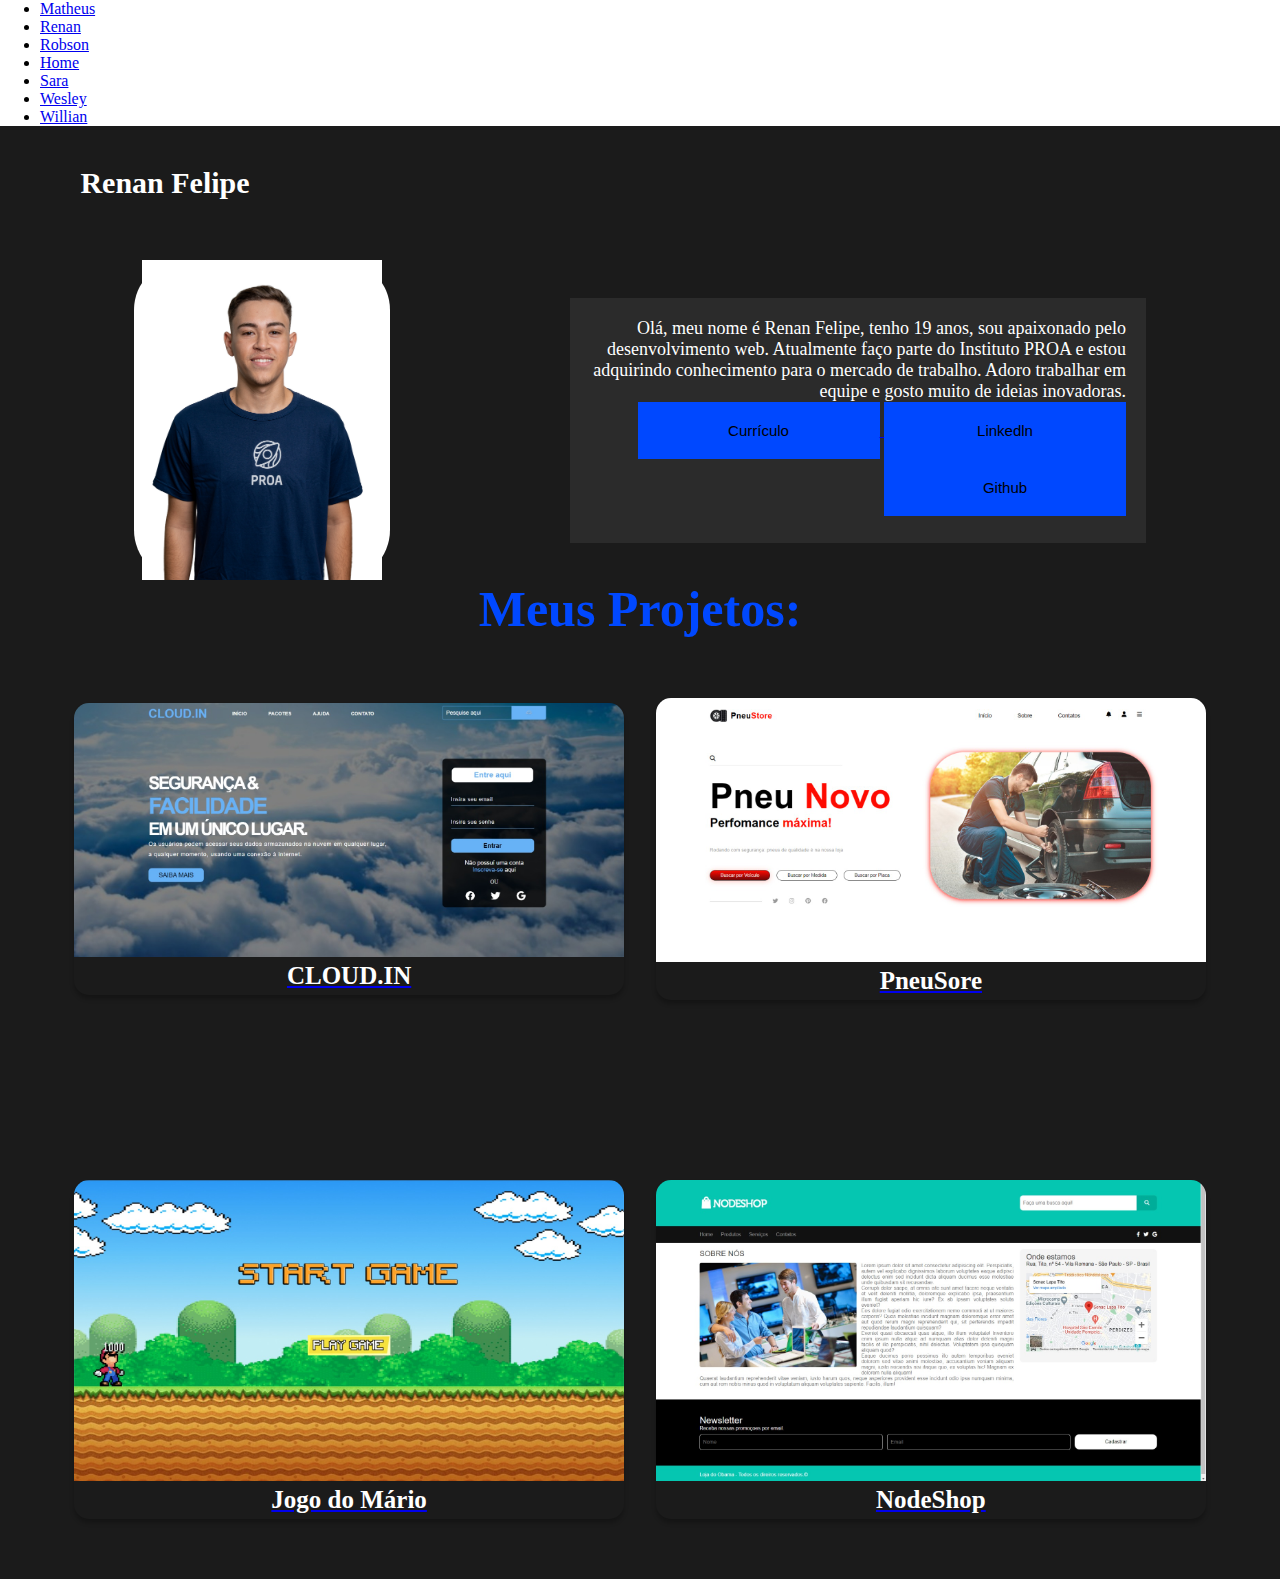
==== Curriculos/Renan/Renan.html @ 5095706c "renan att" ====
<!DOCTYPE HTML>
<html lang="pt">

<head>
	<meta charset="utf-8" />
	<meta name="viewport" content="width=device-width, initial-scale=1, user-scalable=no" />
	<link rel="stylesheet" href="../../assets/css/main.css" />
	<link rel="stylesheet" href="Renan.css">
	<link rel="shortcut icon" href="Images/logo.png" type="image/x-icon">
	<title>Renan</title>
</head>

<body class="no-sidebar is-preload">
	<div id="page-wrapper">
		<!-- Header -->
		<div id="header">
			<!-- Nav -->
			<nav id="nav">
				<ul>
					<li><a href="../Matheus/Matheus.html">Matheus</a></li>
					<li><a href="../Renan/Renan.html">Renan</a></li>
					<li><a href="../Robson/Robson.html">Robson</a></li>
					<li><a href="../../index.html">Home</a></li>
					<li><a href="../Sara/Sara.html">Sara</a></li>
					<li><a href="../Wesley/Wesley.html">Wesley</a></li>
					<li><a href="../Willian/Willian.html">Willian</a></li>
				</ul>
			</nav>
		</div>
	</div>
	<section>
		<h1>Renan Felipe</h1>
		<article>
			<div id="QuadroR">
				<img src="Images/fotoPerfilCopia.jpg" alt="foto renan">
			</div>
			<div id="QuadroR2">
				
				
				<p>Olá, meu nome é Renan Felipe, tenho 19 anos, sou apaixonado pelo desenvolvimento web. Atualmente faço parte do Instituto PROA e estou adquirindo conhecimento para o mercado de trabalho. Adoro trabalhar em equipe e gosto muito de ideias inovadoras. </p>
				<a target="_blank" href="Images/CV - Renan.Ked.pdf">
					<button>Currículo</button>
				</a>
				<a target="_blank" href="https://www.linkedin.com/in/renanfelipeked/">
					<button>Linkedln</button>
				</a>
				<a target="_blank" href="https://github.com/renanked">
					<button>Github</button>
				</a>
			</div>
		

			</div>
		</article>

		<section id="section2_renan">
			<h3>Meus Projetos:</h3>
			<article>
				<div class="projetos">
					<a href="https://github.com/renanked/HTML-Projeto01" target="_blank">
						<div class="modal">
						
							<p>Clique para acessar o projeto</p>
						</div>
						<img src="Images/cloudin.jpeg" alt="Projeto Cloud.In" class="projeto_img">
						<h3>CLOUD.IN</h3>
					</a>
				</div>
				<div class="projetos">
					<a href="https://github.com/renanked/HTML-Projeto03" target="_blank">
						<div class="modal">
					
							<p>Clique para acessar o projeto</p>
						</div>
						<img src="Images/pneustore.jpeg" alt="Projeto PneuStore" class="projeto_img">
						<h3>PneuSore</h3>
					</a>
				</div>
				<div class="projetos">
					<a href="https://github.com/renanked/JS-Projeto01" target="_blank">
						<div class="modal">
					
							<p>Clique para acessar o projeto</p>
						</div>
						<img src="Images/mario.jpeg" alt="Projeto Jogo do Mário" class="projeto_img">
						<h3>Jogo do Mário</h3>
					</a>
				</div>
				<div class="projetos">
					<a href="https://github.com/renanked/HTML-ProjetoLojaObama" target="_blank">
						<div class="modal">
						
							<p>Clique para acessar o projeto</p>
						</div>
						<img src="Images/nodeshop.jpeg" alt="Projeto NodeShop" class="projeto_img">
						<h3>NodeShop</h3>
					</a>
				</div>
			</article>
		</section>
	</div>
</body>
---- Curriculos/Renan/Renan.css ----
*{
    border: 0;
    margin: 0;
    box-sizing: border-box;
}
main{
    position: relative;
    width: 100%;
    height: 200px;
    
}
section{
    background-color: rgb(27, 27, 27);
    width: 100%;
    height: auto;
    padding-bottom: 30px;
   
    
}
article{
    width: 100%;
    display: flex;
    align-items: center;
    justify-content: center;
    gap: 180px;
    padding-top: 60px;
}

#QuadroR{
    width: 20%;
    height: 320px; 
border-radius: 50px;
    background-color: rgb(255, 255, 255);
    display: flex;
    align-items: center;
    justify-content: center;
}
#QuadroR img{
    width: 240px;
   
    
}
#QuadroR2{
    width: 45%;
    height: 245px; 
  
    background-color: rgb(43, 43, 43);
    font-size: large;
    text-align: right;
    color: white;
    padding: 20px;
}

#QuadroR2 button{
    align-items: center;
    padding: 20px;
    width: 242px;
    font-size: 15px;
    background-color: rgb(0, 72, 255);
   
}
#QuadroR2 button:hover {
    transform: scale(1.05, 1.05);
    background-color: rgb(124, 22, 202);
}

h1{
    text-align: center;
    color: rgb(255, 255, 255);
    padding-right: 950px;
    padding-top: 40px;
    font-size: 30px;
}

h3{
    text-align: center;
    color: rgb(0, 72, 255);;
    font-size: 50px;
}




/*Section 2 - Meus Projetos*/

#section2_renan {
    width: 100%;
    height: auto;
}

#section2_renan article {
    width: 90%;
    height: auto;
    margin: auto;
    display: flex;
    flex-wrap: wrap;
    justify-content: space-around;
    column-gap: 1%;

}

#section2_renan h1 {
    font-family: var(--textos_fonte);
    font-size: 55px;
    color: #FFF;
    text-align: center;
}

/*Modal dos projetos*/

.modal {
    position: absolute;
    width: 550px;
    height: 265px;
    display: flex;
    flex-direction: column;
    justify-content: center;
    gap: 30px;
    opacity: 0;
    transition: ease-in 0.7s;
    z-index: 10;
}

.modal h2 {
    font-family: var(--textos_fonte);
    font-size: 30px;
    text-align: center;
    color: #FFF;
}

.modal div {
    display: flex;
    justify-content: center;
}

.modal div img {
    width: 55px;
    border-radius: 0;
}

.modal p {
    font-family: var(--textos_fonte);
    font-size: 22px;
    text-align: center;
    color: #FFF;
}

/*Projetos*/

.projetos {
    margin-top: 0px;
}

.projetos a {
    width: 550px;
    height: auto;
    background: var(--projetos_color);
    border-radius: 15px;
    box-shadow: 0px 4px 4px rgba(0, 0, 0, 0.25);
    display: flex;
    flex-direction: column;
}

.projetos:hover .projeto_img {
    filter: brightness(15%);
}

.projetos:hover .modal {
    opacity: 1;
}

.projetos img {
    width: 100%;
    border-radius: 15px 15px 0 0;
    transition: ease-in-out 0.7s;
}

.projetos h3 {
    font-family: var(--textos_fonte);
    font-size: 25px;
    text-align: center;
    color: #FFF;
    padding: 5px 0;
}
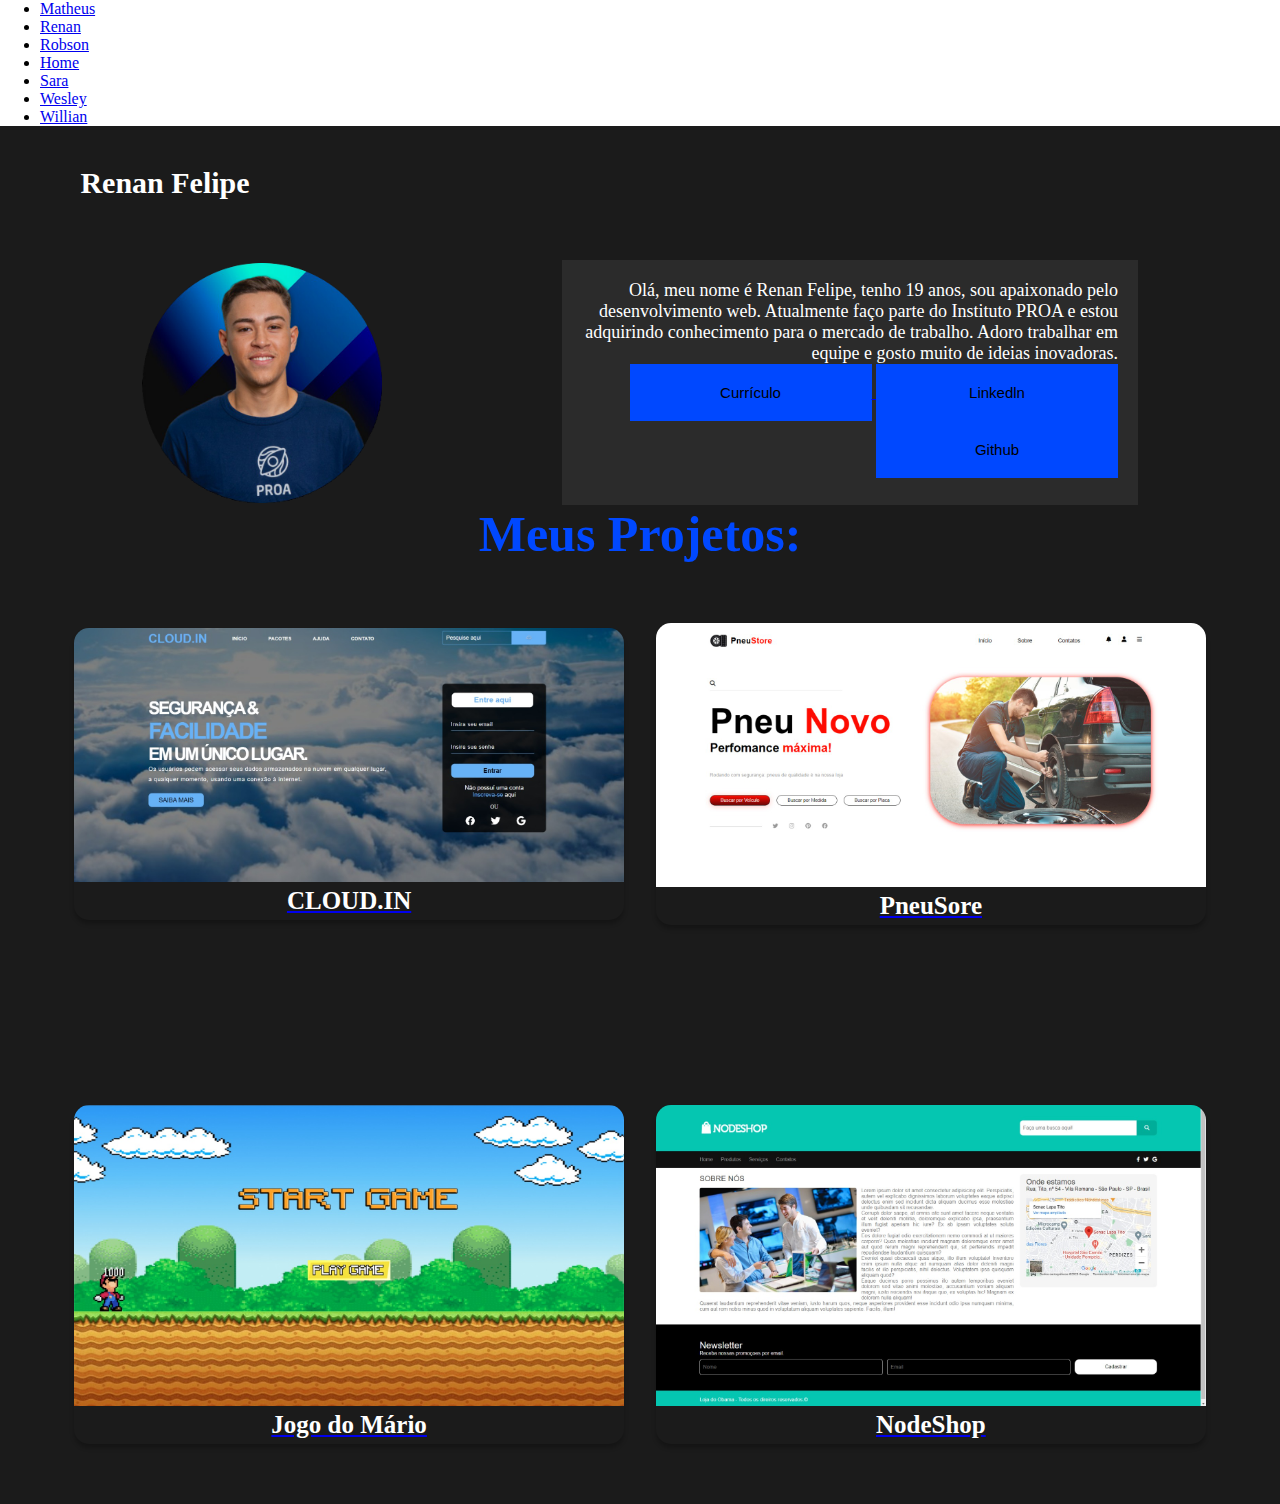
==== commit 50aa982e: "renan att4" ====
--- a/Curriculos/Renan/Renan.html
+++ b/Curriculos/Renan/Renan.html
@@ -32,7 +32,7 @@
 		<h1>Renan Felipe</h1>
 		<article>
 			<div id="QuadroR">
-				<img src="Images/fotoPerfilCopia.jpg" alt="foto renan">
+				<img src="Images/linkedln.png" alt="foto renan">
 			</div>
 			<div id="QuadroR2">
 				
--- a/Curriculos/Renan/Renan.css
+++ b/Curriculos/Renan/Renan.css
@@ -27,10 +27,10 @@
 }
 
 #QuadroR{
-    width: 20%;
-    height: 320px; 
+  
+    height: 20px; 
 border-radius: 50px;
-    background-color: rgb(255, 255, 255);
+    background-color: rgb(0, 0, 0);
     display: flex;
     align-items: center;
     justify-content: center;
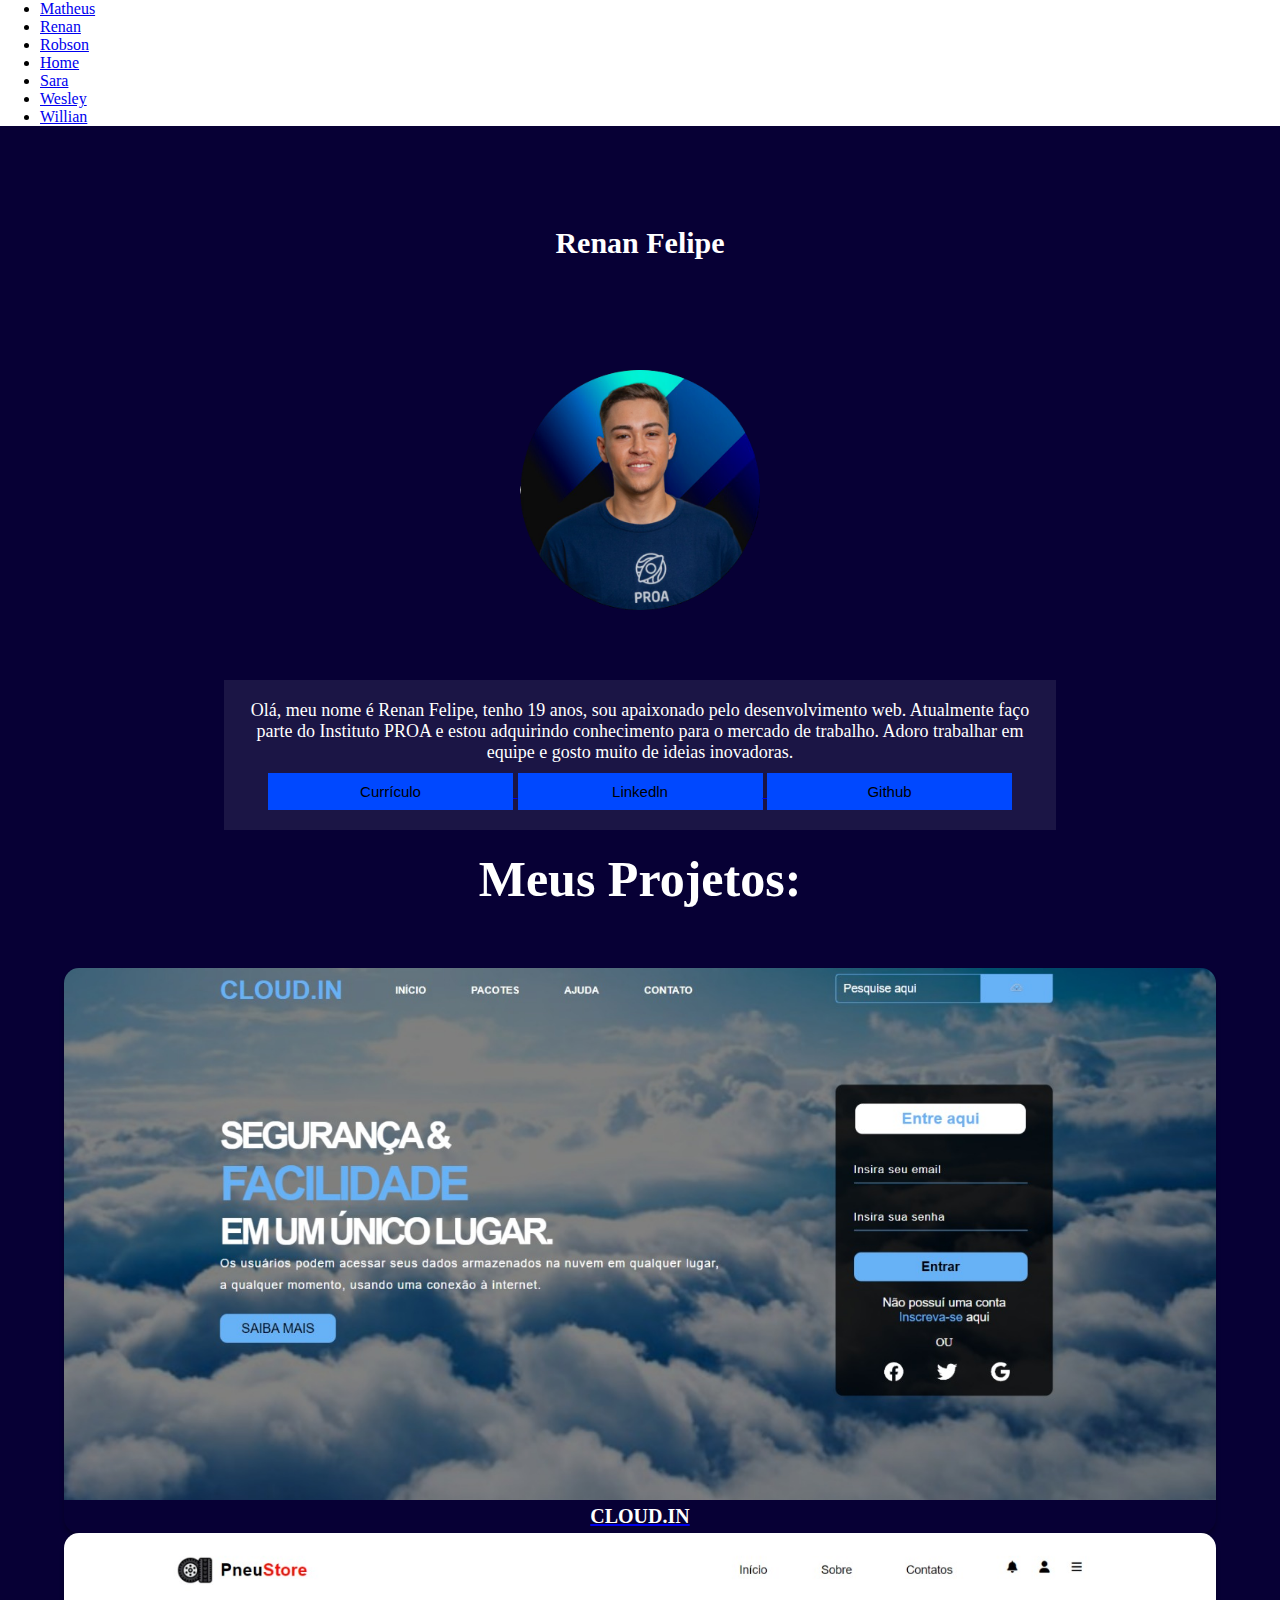
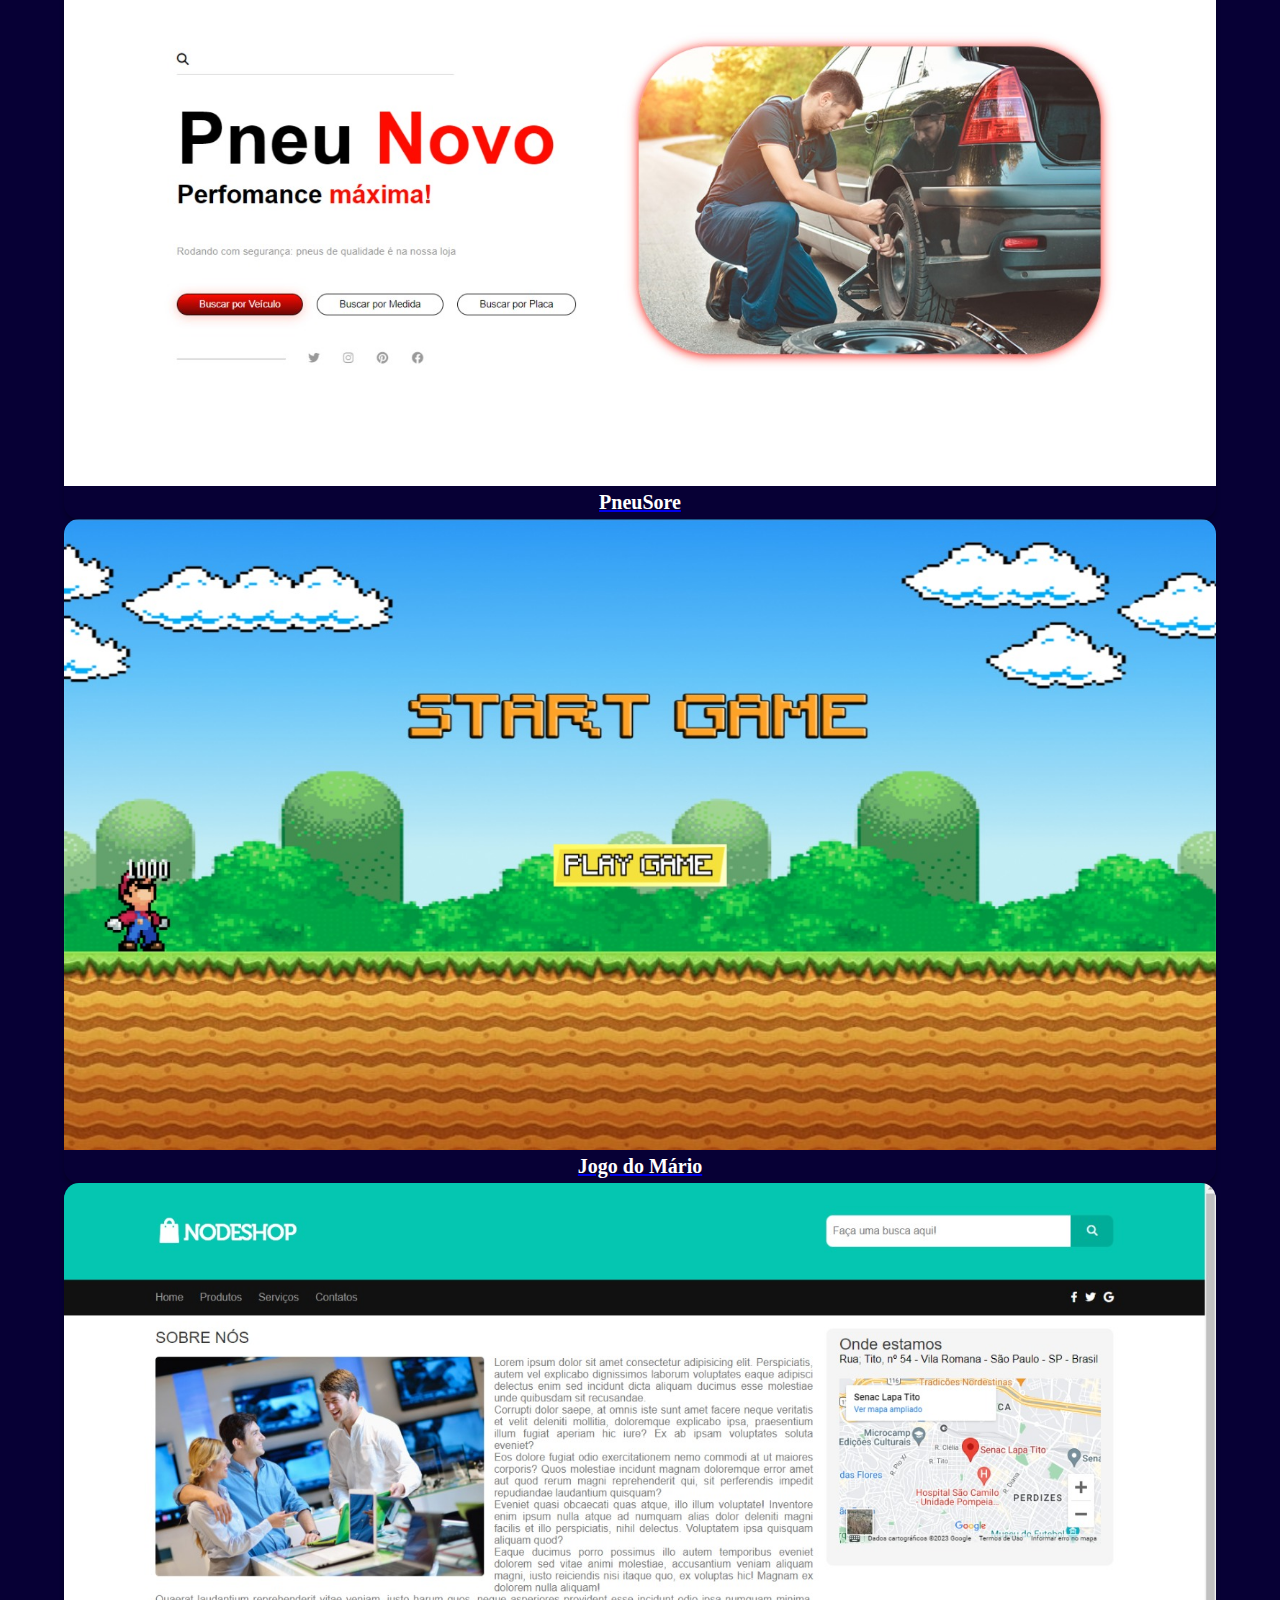
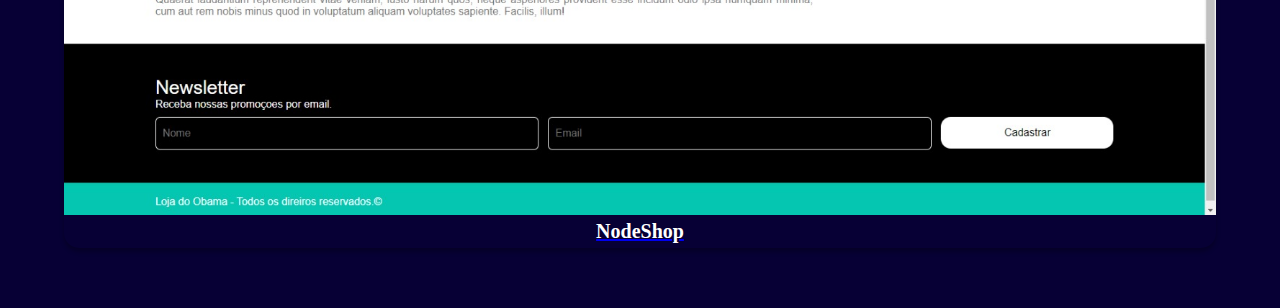
==== commit 07f6be57: "responsive" ====
--- a/Curriculos/Renan/Renan.html
+++ b/Curriculos/Renan/Renan.html
@@ -6,6 +6,7 @@
 	<meta name="viewport" content="width=device-width, initial-scale=1, user-scalable=no" />
 	<link rel="stylesheet" href="../../assets/css/main.css" />
 	<link rel="stylesheet" href="Renan.css">
+	<link rel="stylesheet" href="Renan.responsivo.css">
 	<link rel="shortcut icon" href="Images/logo.png" type="image/x-icon">
 	<title>Renan</title>
 </head>
@@ -28,9 +29,10 @@
 			</nav>
 		</div>
 	</div>
+	
 	<section>
-		<h1>Renan Felipe</h1>
 		<article>
+			<h1>Renan Felipe</h1>
 			<div id="QuadroR">
 				<img src="Images/linkedln.png" alt="foto renan">
 			</div>
--- a/Curriculos/Renan/Renan.css
+++ b/Curriculos/Renan/Renan.css
@@ -10,7 +10,7 @@
     
 }
 section{
-    background-color: rgb(27, 27, 27);
+    background-color: rgb(7, 0, 53);
     width: 100%;
     height: auto;
     padding-bottom: 30px;
@@ -30,7 +30,7 @@
   
     height: 20px; 
 border-radius: 50px;
-    background-color: rgb(0, 0, 0);
+    background-color: rgb(255, 255, 255);
     display: flex;
     align-items: center;
     justify-content: center;
@@ -44,10 +44,11 @@
     width: 45%;
     height: 245px; 
   
-    background-color: rgb(43, 43, 43);
+    background-color: rgb(255, 255, 255);
     font-size: large;
-    text-align: right;
-    color: white;
+    font-style: initial;
+    text-align: center;
+    color: rgb(0, 0, 0);
     padding: 20px;
 }
 
@@ -61,7 +62,7 @@
 }
 #QuadroR2 button:hover {
     transform: scale(1.05, 1.05);
-    background-color: rgb(124, 22, 202);
+    background-color: rgb(0, 0, 0);
 }
 
 h1{
@@ -74,7 +75,7 @@
 
 h3{
     text-align: center;
-    color: rgb(0, 72, 255);;
+    color: rgb(255, 255, 255);;
     font-size: 50px;
 }
 
--- a/Curriculos/Renan/Renan.responsivo.css
+++ b/Curriculos/Renan/Renan.responsivo.css
@@ -0,0 +1,227 @@
+* {
+    border: 0;
+    margin: 0;
+    box-sizing: border-box;
+  }
+  
+  main {
+    position: relative;
+    width: 100%;
+    height: 200px;
+  }
+  
+  section {
+    background-color: rgb(7, 0, 53);
+    width: 100%;
+    height: auto;
+    padding-bottom: 30px;
+  }
+  
+  article {
+    width: 100%;
+    display: flex;
+    flex-direction: column;
+    align-items: center;
+    justify-content: center;
+    padding-top: 60px;
+    text-align: justify;
+  }
+  
+  #QuadroR {
+    height: 20px;
+    border-radius: 50px;
+    display: flex;
+    align-items: center;
+    justify-content: center;
+  }
+  
+  #QuadroR img {
+    width: 240px;
+  }
+
+  #QuadroR p{
+   text-align: justify;
+   margin-left: 70px;
+   margin-right: 70px;
+  }
+  
+  
+  #QuadroR2 {
+    width: 65%;
+    height: auto;
+    background-color: rgba(255, 255, 255, 0.082);
+    font-size: large;
+    font-style: initial;
+    text-align: center;
+    color: rgb(255, 255, 255);
+    padding: 20px;
+    margin-bottom: 20px;
+  }
+  
+  #QuadroR2 button {
+    align-items: center;
+    columns: flex;
+    text-align: center;
+    margin-top: 10px;
+    padding: 10px;
+    display: inline-flexbox;
+    width: 245px;
+    font-size: 15px;
+    background-color: rgb(0, 72, 255);
+  }
+  
+  #QuadroR2 button:hover {
+    transform: scale(1.05, 1.05);
+    background-color: rgb(0, 0, 0);
+  }
+  
+  h1 {
+    text-align: center;
+    color: rgb(255, 255, 255);
+    padding: 40px 20px;
+    font-size: 30px;
+  }
+  
+  h3 {
+    text-align: center;
+    color: rgb(255, 255, 255);
+    font-size: 50px;
+  }
+  
+  /*Section 2 - Meus Projetos*/
+  
+  #section2_renan {
+    width: 100%;
+    height: auto;
+    margin: auto;
+    display: flexbox;
+  }
+  
+  #section2_renan article {
+    width: 90%;
+    height: auto;
+    margin: auto;
+  
+    flex-wrap: wrap;
+    justify-content: center;
+    gap: 1%;
+  }
+  
+  #section2_renan h1 {
+    font-family: var(--textos_fonte);
+    font-size: 55px;
+    color: #FFF;
+    text-align: center;
+    padding: 40px 20px;
+  }
+  
+  .modal {
+    margin-top: 80px;
+    position: absolute;
+    width: 550px;
+    height: 265px;
+    display: flex;
+    flex-direction: column;
+    justify-content: center;
+    gap: 30px;
+    opacity: 0;
+    transition: ease-in 0.7s;
+    z-index: 10;
+}
+
+.modal h2 {
+    font-family: var(--textos_fonte);
+    font-size: 30px;
+    text-align: center;
+    color: #FFF;
+}
+
+.modal div {
+    display: flex;
+    justify-content: center;
+}
+
+.modal div img {
+    width: 55px;
+    border-radius: 0;
+}
+
+.modal p {
+    font-family: var(--textos_fonte);
+    font-size: 22px;
+    text-align: center;
+    color: #FFF;
+}
+
+/*Projetos*/
+
+.projetos {
+    margin-top: 0px;
+}
+
+.projetos a {
+    width: 550px;
+    height: auto;
+    background: var(--projetos_color);
+    border-radius: 15px;
+    box-shadow: 0px 4px 4px rgba(0, 0, 0, 0.25);
+    display: flex;
+    flex-direction: column;
+}
+
+.projetos:hover .projeto_img {
+    filter: brightness(15%);
+}
+
+.projetos:hover .modal {
+    opacity: 1;
+}
+
+.projetos img {
+    width: 100%;
+    border-radius: 15px 15px 0 0;
+    transition: ease-in-out 0.7s;
+}
+
+.projetos h3 {
+    font-family: var(--textos_fonte);
+    font-size: 25px;
+    text-align: center;
+    color: #FFF;
+    padding: 5px 0;
+}
+
+/*Section2 - Meus Projetos*/
+
+.modal {
+    width: 90%;
+    height: 180px;
+    gap: 15px;
+}
+
+.modal h2 {
+    font-size: 22px;
+}
+
+.modal h3 {
+    font-size: 50px;
+}
+
+.modal div img {
+    width: 45px;
+}
+
+.modal p {
+    font-size: 20px;
+    align-items: center;
+}
+
+.projetos a {
+    width: 100%;
+}
+
+.projetos h3 {
+    font-size: 20px;
+    padding: 5px 0;
+}
+
